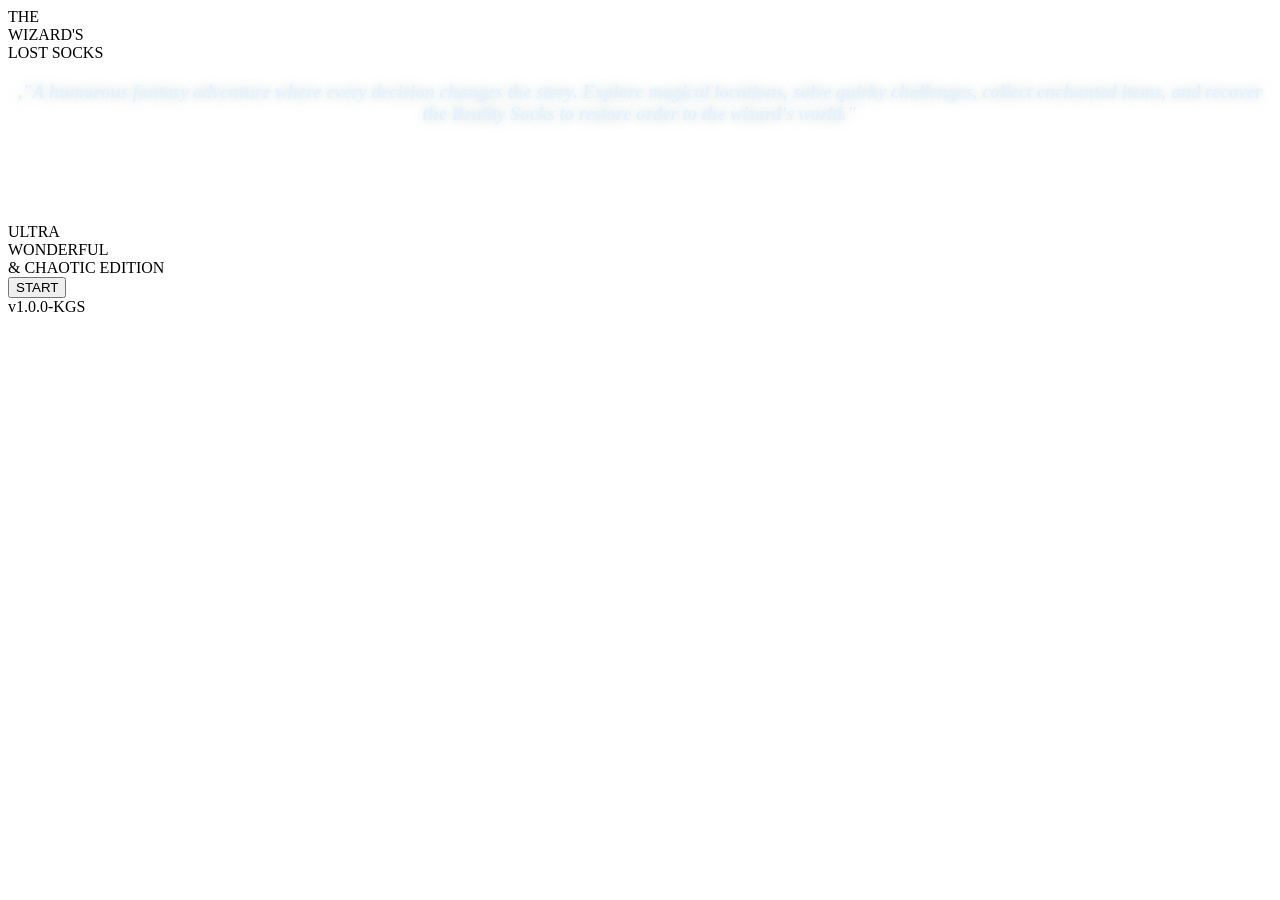
==== index.html @ 89e97b9e "Add files via upload" ====
<!DOCTYPE html>
<html lang="en">
<head>
  <meta charset="UTF-8">
  <meta name="viewport" content="width=device-width, initial-scale=1.0">
  <title>The Lost Library — Interactive Visual Novel</title>
  <link rel="stylesheet" href="components/style-i.css">
</head>
<body>

<div class="game">

  <!-- Offline CSS Generated Background Scene -->
  <div class="background-scene">
    <div class="ceiling-beam"></div>
    <div class="window-light"></div>
    <div class="table-silhouette"></div>
  </div>
  <div class="overlay"></div>

  <!-- Title-->
<div class="fantasy-display">
  <!-- Glowing Floating Particle Stars -->
  <div class="star star-1"></div>
  <div class="star star-2"></div>
  <div class="star star-3"></div>
  <div class="star star-4"></div>

  <!-- Title Content -->
  <div class="book-title-container">
    <div class="title-line the magic-gold shimmer-effect">THE</div>
    <div class="title-line honorable magic-green shimmer-effect">WIZARD'S</div>
    <div class="title-line con magic-purple shimmer-effect">
    <span class="large-l">LOST </span>
    <span class="large-s">SOCKS</span>
    </div>
  </div>
</div>
  <center><h3 style="color: #e6f2ff; padding-bottom: 80px; text-shadow: 0 0 10px rgba(163, 194, 194, 0.5);">,<b><i>"A humorous fantasy adventure where every decision changes the story. Explore magical locations, solve quirky challenges, collect enchanted items, and recover the Reality Socks to restore order to the wizard's world."</i></b></h3></center>
<!-- Second Title -->
<!-- Inside your central title container -->
<div class="divider-title-container">
  <div class="divider-line the-last">ULTRA</div>
  <div class="divider-line sword">
    <span class="large-letter-s">W</span>ONDERFUL
  </div>
  <div class="divider-line sub-novel">& CHAOTIC EDITION</div>
  
  <!-- ✨ New Fantasy Start Button -->
  <button class="fantasy-start-btn" onclick="window.location.href='home.html'">START</button>
</div>

  <!-- Footer Version Bar -->
  <footer class="footer">
    <span class="version">v1.0.0-KGS</span>
  </footer>

</div>
</body>
</html>
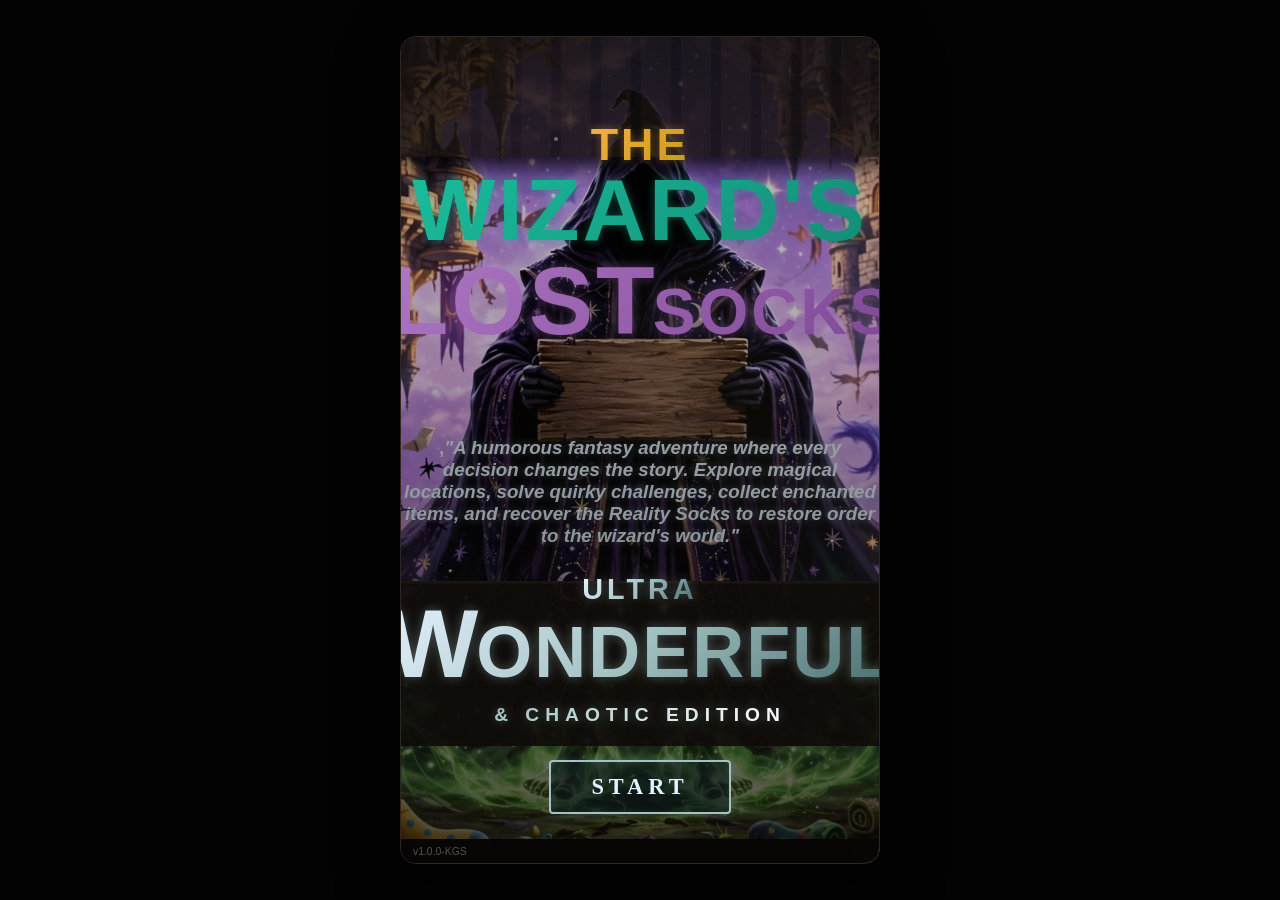
==== commit cb596547: "Update index.html" ====
--- a/index.html
+++ b/index.html
@@ -36,7 +36,7 @@
     </div>
   </div>
 </div>
-  <center><h3 style="color: #e6f2ff; padding-bottom: 80px; text-shadow: 0 0 10px rgba(163, 194, 194, 0.5);">,<b><i>"A humorous fantasy adventure where every decision changes the story. Explore magical locations, solve quirky challenges, collect enchanted items, and recover the Reality Socks to restore order to the wizard's world."</i></b></h3></center>
+  <center><h3 style="color: #e6f2ff; padding-bottom: 30px; text-shadow: 0 0 10px rgba(163, 194, 194, 0.5);">,<b><i>"A humorous fantasy adventure where every decision changes the story. Explore magical locations, solve quirky challenges, collect enchanted items, and recover the Reality Socks to restore order to the wizard's world."</i></b></h3></center>
 <!-- Second Title -->
 <!-- Inside your central title container -->
 <div class="divider-title-container">
--- a/components/style-i.css
+++ b/components/style-i.css
@@ -0,0 +1,369 @@
+/* Clean Reset with System Fonts Fallback */
+* {
+  margin: 0;
+  padding: 0;
+  box-sizing: border-box;
+  font-family: -apple-system, BlinkMacSystemFont, "Segoe UI", Roboto, Helvetica, Arial, sans-serif;
+}
+
+body {
+  background-color: #030303;
+  display: flex;
+  justify-content: center;
+  align-items: center;
+  min-height: 100vh;
+  overflow-x: hidden;
+}
+
+/* App / Game Container */
+.game {
+  width: 100%;
+  max-width: 440px;
+  height: 100vh;
+  position: relative;
+  overflow: hidden;
+  background: url("../assets/cover.jpg") center/cover no-repeat;
+  display: flex;
+  flex-direction: column;
+}
+
+.background-scene {
+  position: absolute;
+  inset: 0;
+  pointer-events: none;
+  z-index: 1;
+}
+
+.ceiling-beam {
+  position: absolute;
+  top: 0;
+  width: 100%;
+  height: 120px;
+  background: repeating-linear-gradient(
+    90deg,
+    rgba(29, 22, 16, 0.8),
+    rgba(29, 22, 16, 0.8) 30px,
+    rgba(18, 14, 10, 0.8) 30px,
+    rgba(18, 14, 10, 0.8) 40px
+  );
+  box-shadow: 0 10px 20px rgba(0, 0, 0, 0.8);
+}
+
+.window-light {
+  position: absolute;
+  top: 20%;
+  right: -20%;
+  width: 300px;
+  height: 400px;
+  background: rgba(255, 235, 200, 0.04);
+  transform: rotate(-35deg);
+  filter: blur(15px);
+  pointer-events: none;
+}
+
+.table-silhouette {
+  position: absolute;
+  bottom: 120px;
+  left: -10%;
+  width: 120%;
+  height: 180px;
+  background: rgba(18, 14, 11, 0.9);
+  transform: perspective(300px) rotateX(25deg);
+  border-top: 4px solid #281e17;
+}
+
+.overlay {
+  position: absolute;
+  inset: 0;
+  background: linear-gradient(
+    180deg,
+    rgba(0, 0, 0, 0.2) 0%,
+    rgba(12, 10, 8, 0.4) 60%,
+    rgba(12, 10, 8, 0.75) 100%
+  );
+  z-index: 2;
+  pointer-events: none;
+}
+
+.footer {
+  position: absolute;
+  bottom: 0;
+  left: 0;
+  right: 0;
+  height: 24px;
+  background: rgba(8, 6, 5, 0.98);
+  display: flex;
+  justify-content: space-between;
+  align-items: center;
+  padding: 0 12px;
+  font-size: 0.65rem;
+  color: #595147;
+  z-index: 12;
+}
+
+@keyframes fade {
+  from { opacity: 0; transform: translateY(10px); }
+  to { opacity: 1; transform: translateY(0); }
+}
+
+@media (min-width: 768px) {
+  .game {
+    max-width: 480px;
+    height: 92vh;
+    border-radius: 16px;
+    border: 1px solid #2d2621;
+    box-shadow: 0 20px 60px rgba(0, 0, 0, 0.85);
+  }
+}
+
+.pill::before,
+.pill::after {
+  opacity: 0;
+  visibility: hidden;
+  pointer-events: none;
+  transition: opacity 0.2s ease, transform 0.2s ease, visibility 0.2s;
+}
+
+.pill::before {
+  content: '';
+  position: absolute;
+  top: 100%;
+  left: 50%;
+  transform: translateX(-50%) translateY(2px);
+  border-width: 0 4px 5px 4px;
+  border-style: solid;
+  border-color: transparent transparent #705834 transparent;
+  z-index: 21;
+}
+
+.pill:hover::after,
+.pill:hover::before {
+  opacity: 1;
+  visibility: visible;
+}
+
+.pill:hover::after {
+  transform: translateX(-50%) translateY(8px);
+}
+
+.pill:hover::before {
+  transform: translateX(-50%) translateY(3px);
+}
+
+.fantasy-display,
+.fantasy-divider-section {
+  position: relative;
+  width: 100%;
+  background: transparent;
+  display: flex;
+  justify-content: center;
+}
+
+.fantasy-display {
+  min-height: 400px;
+  align-items: center;
+  overflow: hidden;
+}
+
+.book-title-container,
+.divider-title-container {
+  display: flex;
+  flex-direction: column;
+  align-items: center;
+  font-family: 'Cinzel Decorative', 'Cinzel', serif;
+  line-height: 0.85;
+  z-index: 2;
+}
+
+.book-title-container {
+  position: relative;
+}
+
+.title-line,
+.divider-line {
+  font-weight: bold;
+  background-clip: text;
+  -webkit-background-clip: text;
+  -webkit-text-fill-color: transparent;
+}
+
+.title-line {
+  letter-spacing: 3px;
+}
+
+.magic-gold {
+  font-size: 2.8rem;
+  background-image: linear-gradient(135deg, #f5b041 0%, #b7950b 100%);
+  filter: drop-shadow(0 0 4px rgba(245, 176, 65, 0.4));
+}
+
+.magic-green {
+  font-size: 5.5rem;
+  margin-top: 10px;
+  background-image: linear-gradient(135deg, #1abc9c 0%, #117a65 100%);
+  filter: drop-shadow(0 0 5px rgba(26, 188, 156, 0.4));
+}
+
+.magic-purple {
+  font-size: 8rem;
+  margin-top: -20px;
+  display: flex;
+  align-items: baseline;
+  background-image: linear-gradient(135deg, #af7ac5 0%, #6c3483 100%);
+  filter: drop-shadow(0 0 6px rgba(175, 122, 197, 0.4));
+}
+
+.large-l {
+  padding-top: 26px;
+  font-size: 6rem;
+  line-height: 1;
+  margin-right: -5px;
+}
+
+.large-s {
+  font-size: 4rem;
+  line-height: 1;
+  margin-right: -5px;
+}
+
+.shimmer-effect {
+  background-size: 150% auto;
+  animation: shine 8s ease-in-out infinite alternate;
+}
+
+@keyframes shine {
+  0% { background-position: 0% center; }
+  100% { background-position: 100% center; }
+}
+
+.star {
+  position: absolute;
+  background: #ffffff;
+  border-radius: 50%;
+  pointer-events: none;
+  z-index: 1;
+  opacity: 0.5;
+}
+
+.star-1 {
+  width: 4px; height: 4px; top: 25%; left: 32%;
+  animation: gentleTwinkle 6s ease-in-out infinite alternate;
+}
+.star-2 {
+  width: 3px; height: 3px; top: 65%; left: 28%;
+  animation: gentleTwinkle 8s ease-in-out infinite alternate-reverse;
+}
+.star-3 {
+  width: 5px; height: 5px; top: 45%; right: 30%;
+  animation: gentleTwinkle 7s ease-in-out infinite alternate;
+}
+.star-4 {
+  width: 3px; height: 3px; top: 70%; right: 33%;
+  animation: gentleTwinkle 5s ease-in-out infinite alternate-reverse;
+}
+
+@keyframes gentleTwinkle {
+  0% { transform: translateY(0px); opacity: 0.1; }
+  100% { transform: translateY(-10px); opacity: 0.5; }
+}
+
+.fantasy-divider-section {
+  min-height: 320px;
+  align-items: flex-end;
+  padding-bottom: 20px;
+  padding-top: 40px;
+  margin-top: 40px;
+}
+
+.side-decor {
+  position: absolute;
+  bottom: 10px;
+  width: 80px;
+  height: 180px;
+  background-repeat: no-repeat;
+  background-size: contain;
+  opacity: 0.8;
+  pointer-events: none;
+}
+
+.decor-left {
+  left: 20px;
+  background-image: url('left-side-frame.png');
+  background-position: left bottom;
+}
+
+.decor-right {
+  right: 20px;
+  background-image: url('right-side-frame.png');
+  background-position: right bottom;
+}
+
+.divider-line {
+  letter-spacing: 2px;
+  background-image: linear-gradient(135deg, #e6f2ff 0%, #a3c2c2 50%, #476b6b 100%);
+  filter: drop-shadow(0 0 6px rgba(163, 194, 194, 0.4));
+}
+
+.the-last {
+  font-size: 1.8rem;
+  letter-spacing: 4px;
+}
+
+.sword {
+  font-size: 4.5rem;
+  margin-top: -5px;
+  display: flex;
+  align-items: baseline;
+}
+
+.large-letter-s {
+  font-size: 6rem;
+  line-height: 1;
+  margin-right: -4px;
+}
+
+.sub-novel {
+  font-size: 1.2rem;
+  padding-bottom: 1px;
+  letter-spacing: 6px;
+  margin-top: 15px;
+  background-image: linear-gradient(135deg, #a3c2c2, #ffffff);
+}
+
+@media (max-width: 768px) {
+  .sword { font-size: 3.5rem; }
+  .large-letter-s { font-size: 5.5rem; }
+  .the-last { font-size: 1.3rem; }
+  .side-decor { display: none; }
+}
+
+.fantasy-start-btn {
+  margin-top: 35px;
+  padding: 12px 40px;
+  font-family: 'Cinzel', 'Trajan Pro', serif;
+  font-size: 1.4rem;
+  font-weight: bold;
+  letter-spacing: 5px;
+  color: #e6f2ff;
+  background: rgba(11, 25, 28, 0.6);
+  border: 2px solid #a3c2c2;
+  border-radius: 4px;
+  cursor: pointer;
+  position: relative;
+  z-index: 5;
+  transition: all 0.4s ease-in-out;
+  box-shadow: 0 0 10px rgba(163, 194, 194, 0.2), inset 0 0 8px rgba(163, 194, 194, 0.1);
+}
+
+.fantasy-start-btn:hover {
+  color: #ffffff;
+  background: rgba(11, 25, 28, 0.85);
+  border-color: #e6f2ff;
+  box-shadow: 0 0 20px rgba(163, 194, 194, 0.5), inset 0 0 12px rgba(230, 242, 255, 0.3);
+  transform: translateY(-2px);
+}
+
+.fantasy-start-btn:active {
+  transform: translateY(1px);
+  box-shadow: 0 0 8px rgba(163, 194, 194, 0.3);
+}
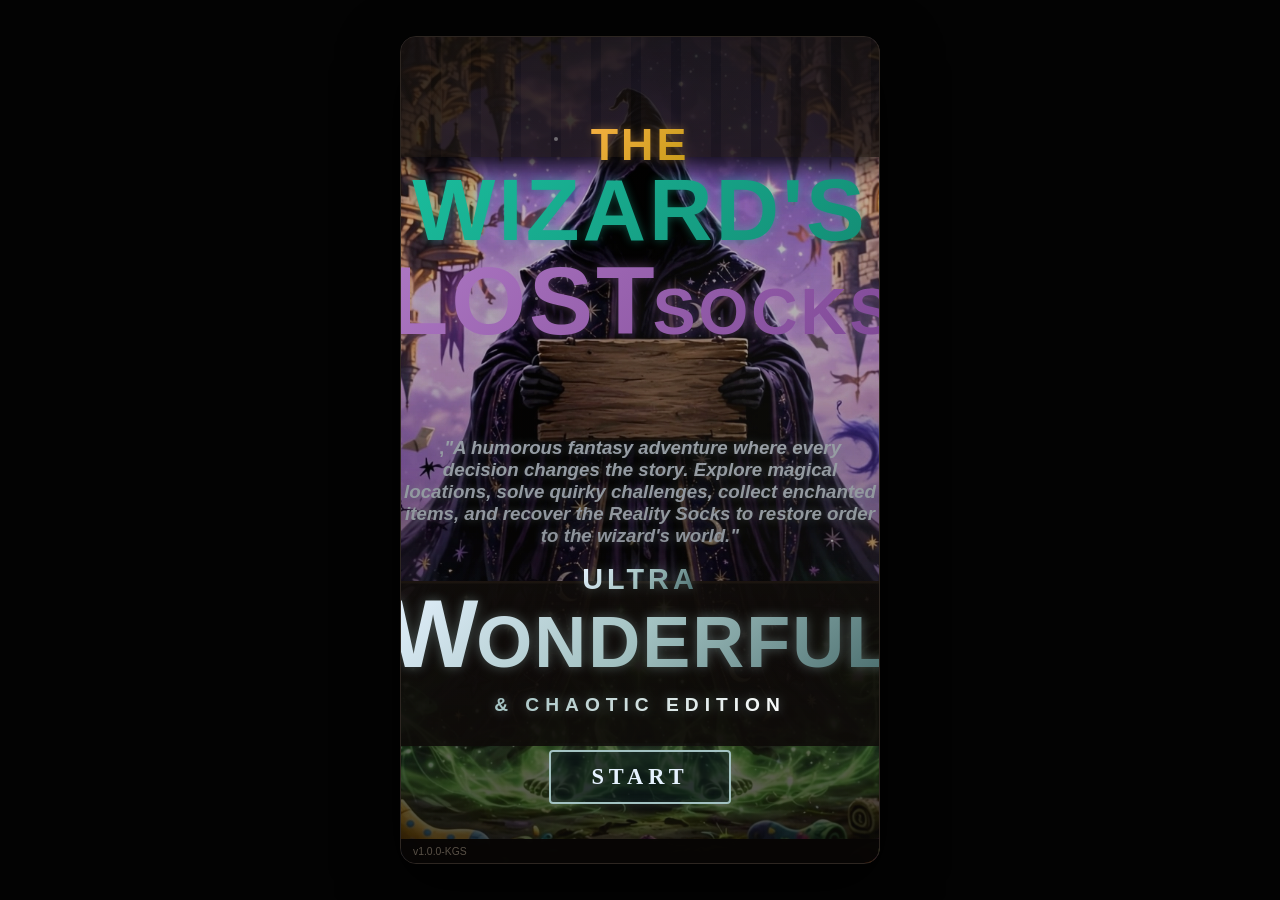
==== commit c65d4340: "Update index.html" ====
--- a/index.html
+++ b/index.html
@@ -36,7 +36,7 @@
     </div>
   </div>
 </div>
-  <center><h3 style="color: #e6f2ff; padding-bottom: 30px; text-shadow: 0 0 10px rgba(163, 194, 194, 0.5);">,<b><i>"A humorous fantasy adventure where every decision changes the story. Explore magical locations, solve quirky challenges, collect enchanted items, and recover the Reality Socks to restore order to the wizard's world."</i></b></h3></center>
+  <center><h3 style="color: #e6f2ff; padding-bottom: 20px; text-shadow: 0 0 10px rgba(163, 194, 194, 0.5);">,<b><i>"A humorous fantasy adventure where every decision changes the story. Explore magical locations, solve quirky challenges, collect enchanted items, and recover the Reality Socks to restore order to the wizard's world."</i></b></h3></center>
 <!-- Second Title -->
 <!-- Inside your central title container -->
 <div class="divider-title-container">
